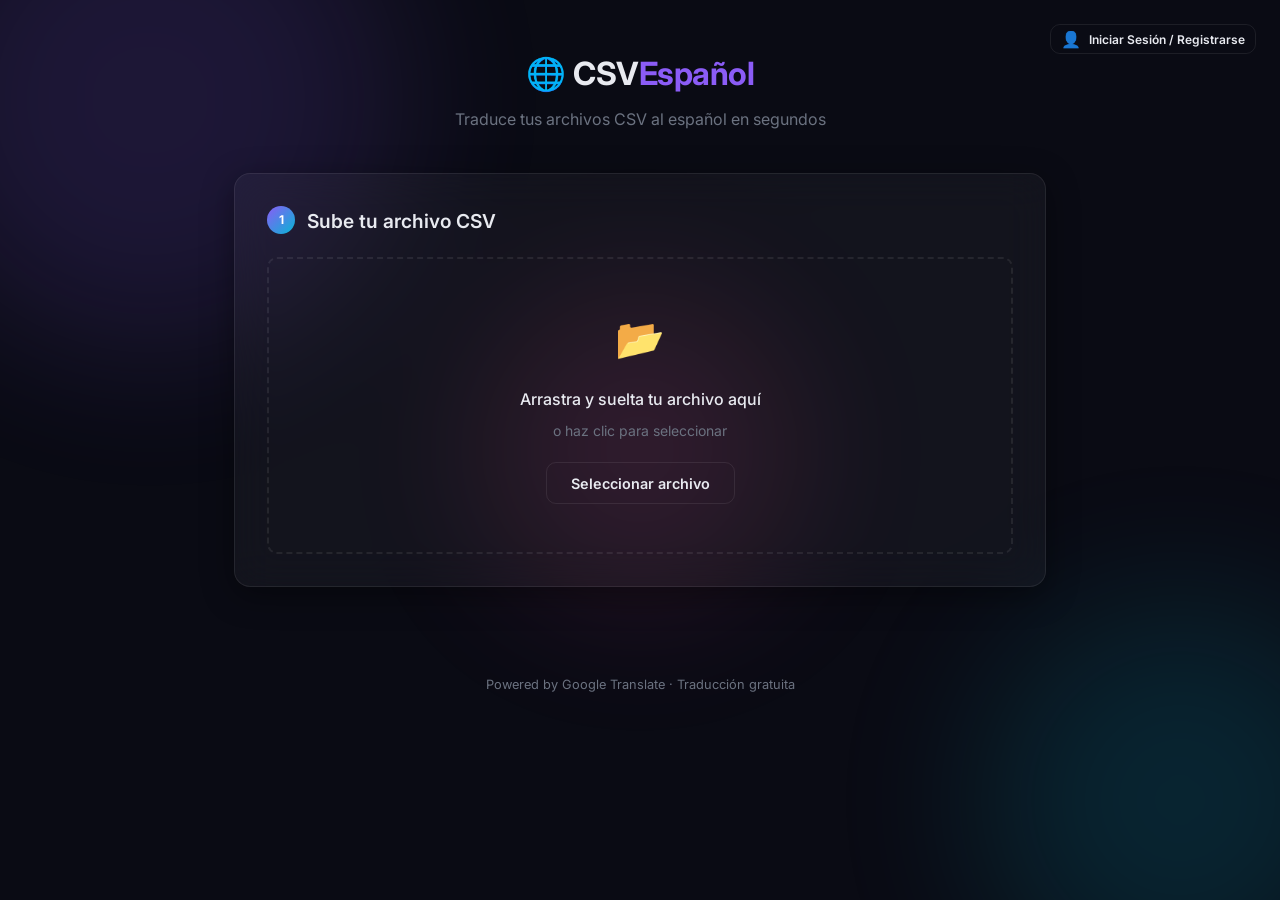
==== index.html @ f44df550 "feat: integrate Claude 3.5 Sonnet as premium translation engine" ====
<!DOCTYPE html>
<html lang="es">

<head>
  <meta charset="UTF-8" />
  <meta name="viewport" content="width=device-width, initial-scale=1.0" />
  <title>CSV Traductor al Español</title>
  <meta name="description"
    content="Traduce archivos CSV al español de forma rápida y sencilla. Sube tu archivo, selecciona las columnas y descarga el resultado." />
  <link rel="preconnect" href="https://fonts.googleapis.com" />
  <link rel="preconnect" href="https://fonts.gstatic.com" crossorigin />
  <link href="https://fonts.googleapis.com/css2?family=Inter:wght@300;400;500;600;700&display=swap" rel="stylesheet" />
  <!-- Cache-busting: always load the latest CSS -->
  <script>
    (function () {
      var v = Date.now();
      var l = document.createElement('link');
      l.rel = 'stylesheet'; l.href = 'style.css?v=' + v;
      document.head.appendChild(l);
    })();
  </script>
</head>

<body>
  <div class="bg-orbs">
    <div class="orb orb-1"></div>
    <div class="orb orb-2"></div>
    <div class="orb orb-3"></div>
  </div>

  <header class="header">
    <div class="logo">
      <span class="logo-icon">🌐</span>
      <span class="logo-text">CSV<span class="accent">Español</span></span>
    </div>
    <div class="user-menu" id="userMenu">
      <button class="btn btn-outline btn-sm" id="loginBtn">
        <span class="btn-icon-left">👤</span> Iniciar Sesión / Registrarse
      </button>
      <div class="user-profile hidden" id="userProfile">
        <span class="plan-badge" id="userPlanBadge">Gratis</span>
        <button class="user-email-btn" id="miCuentaBtn">
          <span id="userEmailDisplay"></span>
          <span class="chevron-down">▼</span>
        </button>
        <button class="btn-icon" id="logoutBtn" title="Cerrar Sesión">🚪</button>
      </div>
    </div>
    <p class="tagline">Traduce tus archivos CSV al español en segundos</p>
  </header>

  <main class="main">

    <!-- STEP 1: Upload -->
    <section class="card" id="step-upload">
      <div class="step-badge">1</div>
      <h2>Sube tu archivo CSV</h2>
      <div class="drop-zone" id="dropZone">
        <div class="drop-icon">📂</div>
        <p class="drop-title">Arrastra y suelta tu archivo aquí</p>
        <p class="drop-sub">o haz clic para seleccionar</p>
        <input type="file" id="fileInput" accept=".csv" hidden />
        <button class="btn btn-outline" id="browseBtn">Seleccionar archivo</button>
      </div>
      <div class="file-info hidden" id="fileInfo">
        <span class="file-icon">📄</span>
        <span id="fileName"></span>
        <span id="fileSize" class="muted"></span>
        <button class="btn-icon" id="removeFile" title="Eliminar archivo">✕</button>
      </div>
    </section>

    <!-- STEP 2: Configure -->
    <section class="card hidden" id="step-configure">
      <div class="step-badge">2</div>
      <h2>Configura la traducción</h2>

      <!-- Stats Display -->
      <div class="stats-container" id="statsContainer">
        <div class="stat-card">
          <span class="stat-icon">📦</span>
          <div class="stat-info">
            <span class="stat-value" id="countProducts">-</span>
            <span class="stat-label">Productos únicos</span>
          </div>
        </div>
        <div class="stat-card">
          <span class="stat-icon">📑</span>
          <div class="stat-info">
            <span class="stat-value" id="countVariants">-</span>
            <span class="stat-label">Variantes totales</span>
          </div>
        </div>
      </div>

      <div class="config-row">
        <label class="config-label">Idioma de origen</label>
        <select id="sourceLang" class="select">
          <option value="auto" selected>Detectar automáticamente ✨</option>
          <option value="en">Inglés</option>
          <option value="de">Alemán</option>
          <option value="nl">Neerlandés</option>
          <option value="fr">Francés</option>
          <option value="it">Italiano</option>
          <option value="pt">Portugués</option>
          <option value="zh">Chino</option>
          <option value="tr">Turco</option>
          <option value="ru">Ruso</option>
          <option value="ja">Japonés</option>
        </select>
      </div>

      <div class="config-row">
        <label class="config-label">🚀 Motor de Traducción</label>
        <select id="translationEngine" class="select">
          <option value="google" selected>Google Translate (Básico / Gratis)</option>
          <option value="claude">Claude 3.5 Sonnet (Premium / Alta Calidad)</option>
        </select>
        <p class="config-hint" id="engineHint">Google es rápido pero Claude es mucho mejor con el código HTML y el
          sentido de las descripciones.</p>
      </div>

      <div id="claudeConfig" class="config-row hidden"
        style="background: rgba(161, 126, 255, 0.05); padding: 15px; border-radius: 12px; border: 1px dashed rgba(161, 126, 255, 0.3);">
        <label class="config-label">🔑 Anthropic API Key</label>
        <p class="config-hint" style="margin-bottom: 8px;">Necesaria para usar el motor Claude. Se guarda solo en tu
          navegador.</p>
        <input type="password" id="claudeKey" class="select" placeholder="sk-ant-api03-..."
          style="width:100%;padding:10px;border-radius:8px;border:1px solid rgba(255,255,255,0.15);background:rgba(255,255,255,0.05);color:#fff;font-size:0.95rem;" />
        <p class="config-hint" style="margin-top: 8px;">¿No tienes una? <a href="https://console.anthropic.com/"
            target="_blank" style="color: #a17eff;">Consíguela aquí</a></p>
      </div>

      <div class="config-row">
        <label class="config-label">🏷️ Nombre del Vendedor (Shopify Vendor)</label>
        <p class="config-hint">Este nombre se aplicará a la columna "Vendor" en el archivo exportado</p>
        <input type="text" id="brandName" class="select" placeholder="Ej: Rovelli Maison" value="Rovelli Maison"
          style="width:100%;padding:10px;border-radius:8px;border:1px solid rgba(255,255,255,0.15);background:rgba(255,255,255,0.05);color:#fff;font-size:0.95rem;" />
      </div>

      <div class="config-row">
        <div class="config-label-row">
          <label class="config-label">Columnas a traducir</label>
          <span class="selection-counter" id="selectedCount">0 seleccionadas</span>
        </div>
        <p class="config-hint">Selecciona las columnas que contienen texto a traducir</p>
        <div class="columns-grid" id="columnsGrid"></div>
        <div class="columns-actions">
          <button class="btn-text" id="selectAll">Seleccionar todas</button>
          <button class="btn-text" id="deselectAll">Deseleccionar todas</button>
        </div>
      </div>

      <!-- Auth Restriction Warning -->
      <div id="authWarning" class="auth-warning hidden">
        <span class="warning-icon">⚠️</span>
        <div class="warning-text">
          <strong id="authWarningTitle">Límite de 10 productos superado</strong>
          <p id="authWarningText">Para traducir archivos de este tamaño necesitas estar registrado. <a href="#"
              id="authWarningLink">Inicia sesión aquí</a>.</p>
        </div>
      </div>



      <button class="btn btn-primary" id="translateBtn">
        <span class="btn-icon-left">✨</span> Traducir al Español
      </button>
    </section>

    <!-- STEP 3: Progress -->
    <section class="card hidden" id="step-progress">
      <div class="step-badge">3</div>
      <h2>Traduciendo...</h2>
      <div class="progress-info">
        <span id="progressText">Preparando traducción...</span>
        <span id="progressPercent">0%</span>
      </div>
      <div class="progress-bar-track">
        <div class="progress-bar-fill" id="progressFill"></div>
      </div>
      <p class="muted center" id="progressDetail">Esto puede tardar unos minutos dependiendo del tamaño del archivo.</p>

      <!-- Real-time Verification Panel -->
      <div id="verificationPanel" class="hidden"
        style="margin-top:1.2rem;padding:1rem 1.5rem;border-radius:12px;background:rgba(255,255,255,0.04);border:1px solid rgba(255,255,255,0.08);">
        <p style="margin:0 0 0.6rem;font-weight:600;font-size:0.95rem;color:#c4b5fd;">🔍 Verificación en tiempo real</p>
        <div style="display:flex;gap:1.5rem;flex-wrap:wrap;">
          <div style="display:flex;align-items:center;gap:0.4rem;">
            <span style="color:#4ade80;font-size:1.1rem;">✅</span>
            <span style="font-size:0.9rem;color:#aaa;">Exitosas:</span>
            <strong id="verifySuccess" style="color:#4ade80;">0</strong>
          </div>
          <div style="display:flex;align-items:center;gap:0.4rem;">
            <span style="color:#ff4d4d;font-size:1.1rem;">⚠️</span>
            <span style="font-size:0.9rem;color:#aaa;">Fallidas:</span>
            <strong id="verifyFailed" style="color:#4ade80;">0</strong>
          </div>
        </div>
        <p id="verifyRetrying" style="margin:0.5rem 0 0;font-size:0.85rem;color:#fbbf24;"></p>
      </div>
    </section>

    <!-- STEP 4: Result -->
    <section class="card hidden" id="step-result">
      <div class="step-badge">4</div>
      <h2>¡Traducción completada! 🎉</h2>
      <div class="result-stats" id="resultStats"></div>

      <div class="result-tabs">
        <button class="tab active" data-tab="translated">Traducido</button>
        <button class="tab" data-tab="comparison">Comparación</button>
      </div>

      <div class="tab-content" id="tab-translated">
        <div class="table-wrapper">
          <table class="preview-table" id="resultTable"></table>
        </div>
      </div>
      <div class="tab-content hidden" id="tab-comparison">
        <div class="table-wrapper">
          <table class="preview-table" id="comparisonTable"></table>
        </div>
      </div>

      <div class="result-actions">
        <button class="btn btn-primary" id="downloadBtn">
          ⬇️ Descargar CSV Traducido
        </button>
        <button class="btn btn-outline" id="startOverBtn">
          🔄 Traducir otro archivo
        </button>
      </div>
    </section>

  </main>

  <!-- MODALS -->
  <div class="modal-overlay hidden" id="authModal">
    <div class="card auth-card">
      <button class="btn-icon close-modal" id="closeAuthModal">✕</button>
      <div class="auth-tabs">
        <button class="auth-tab active" data-tab="login">Iniciar Sesión</button>
        <button class="auth-tab" data-tab="register">Registrarse</button>
      </div>

      <form id="authForm" class="auth-form">
        <div class="form-group">
          <label>Correo Electrónico</label>
          <input type="email" id="authEmail" class="input-field" placeholder="ejemplo@correo.com" required>
        </div>
        <div class="form-group">
          <label>Contraseña</label>
          <input type="password" id="authPassword" class="input-field" placeholder="••••••••" required>
        </div>
        <button type="submit" class="btn btn-primary btn-full" id="authSubmitBtn">Continuar</button>
        <p id="authError" class="error-text hidden"></p>
      </form>
    </div>
  </div>

  <!-- Pricing Modal -->
  <div class="modal-overlay hidden" id="pricingModal">
    <div class="card pricing-card-lg">
      <button class="btn-icon close-modal" id="closePricingModal">✕</button>
      <h2 class="center">Elige tu Plan</h2>
      <p class="muted center mb-2">Traduce archivos ilimitados y mejora tus ventas</p>

      <div class="pricing-grid">
        <!-- Free -->
        <div class="pricing-tier">
          <h3>Gratis</h3>
          <div class="price">$0 <span>/ siempre</span></div>
          <ul class="features">
            <li>✅ Hasta 10 productos</li>
            <li>✅ Etiquetas inteligentes</li>
            <li>✅ Soporte comunitario</li>
          </ul>
          <button class="btn btn-outline btn-full" disabled>Plan Actual</button>
        </div>

        <!-- Pro -->
        <div class="pricing-tier popular">
          <div class="badge-popular">RECOMENDADO</div>
          <h3>Plan Pro</h3>
          <div class="price">$29,99 <span>/ mes</span></div>
          <ul class="features">
            <li>✅ **Hasta 1.000 productos/mes**</li>
            <li>✅ AI Paráfrasis Avanzada</li>
            <li>✅ Soporte Prioritario</li>
          </ul>
          <button class="btn btn-primary btn-full upgrade-btn" data-plan="pro">Subir a Pro</button>
        </div>

        <!-- Business -->
        <div class="pricing-tier">
          <h3>Business</h3>
          <div class="price">$99,99 <span>/ mes</span></div>
          <ul class="features">
            <li>✅ **Hasta 6.000 productos/mes**</li>
            <li>✅ Branding Personalizado</li>
            <li>✅ Soporte 24/7 VIP</li>
          </ul>
          <button class="btn btn-outline btn-full upgrade-btn" data-plan="business">Subir a Business</button>
        </div>
      </div>
    </div>
  </div>

  <!-- Credit Card Payment Modal -->
  <div class="modal-overlay hidden" id="paymentModal">
    <div class="card payment-card">
      <button class="btn-icon close-modal" id="closePaymentModal">✕</button>
      <div class="payment-header">
        <div class="payment-logo">STRP</div>
        <h3>Detalles de Pago</h3>
      </div>

      <form class="payment-form" id="paymentForm">
        <div class="form-group">
          <label>Titular de la tarjeta</label>
          <input type="text" id="cardName" class="select" placeholder="Nombre completo" required>
        </div>

        <div class="form-group">
          <label>Número de tarjeta</label>
          <div class="card-input-wrapper">
            <input type="text" id="cardNumber" class="select" placeholder="0000 0000 0000 0000" maxlength="19" required>
            <span class="card-type-icon">💳</span>
          </div>
        </div>

        <div class="form-row-2">
          <div class="form-group">
            <label>Expiración</label>
            <input type="text" id="cardExpiry" class="select" placeholder="MM/YY" maxlength="5" required>
          </div>
          <div class="form-group">
            <label>CVC</label>
            <input type="text" id="cardCvc" class="select" placeholder="123" maxlength="3" required>
          </div>
        </div>

        <div id="paymentError" class="error-text hidden"></div>

        <button type="submit" class="btn btn-primary btn-full" id="confirmPaymentBtn">
          <span id="paymentBtnText">Pagar Ahora</span>
          <div id="paymentSpinner" class="spinner hidden"></div>
        </button>

        <p class="muted center xsmall mt-1">🔒 Transacción segura y encriptada</p>
      </form>
    </div>
  </div>

  <!-- Customer Dashboard -->
  <div class="modal-overlay hidden" id="dashboardModal">
    <div class="card dashboard-card">
      <button class="btn-icon close-modal" id="closeDashboardModal">✕</button>

      <div class="dashboard-layout">
        <aside class="dashboard-sidebar">
          <div class="sidebar-user">
            <div class="user-avatar" id="userAvatar"></div>
            <div class="user-info">
              <strong id="dashEmail">user@example.com</strong>
              <span id="dashPlan" class="badge-sub">Plan Pro</span>
            </div>
          </div>
          <nav class="sidebar-nav">
            <button class="nav-item active" data-view="stats">📊 Resumen de Uso</button>
            <button class="nav-item" data-view="billing">💳 Facturación</button>
            <button class="nav-item" data-view="settings">⚙️ Configuración</button>
            <button class="nav-item hidden" id="navAdmin" data-view="admin">🛡️ Panel Admin</button>
          </nav>
        </aside>

        <main class="dashboard-main">
          <!-- View: Stats -->
          <div id="dashView-stats" class="dash-view">
            <h2>Resumen de Uso</h2>
            <p class="muted">Aquí puedes ver tu consumo de productos traducidos este mes.</p>

            <div class="usage-meter mt-2">
              <div class="meter-info">
                <span>Productos Traducidos</span>
                <span id="usageCount">0 / 1.000</span>
              </div>
              <div class="meter-bar">
                <div class="meter-fill" id="usageBarFill" style="width: 0%"></div>
              </div>
            </div>

            <div class="stats-grid mt-2">
              <div class="dash-stat-card">
                <span class="stat-label">Archivos procesados</span>
                <strong id="dashFilesCount">0</strong>
              </div>
              <div class="dash-stat-card">
                <span class="stat-label">Días restantes</span>
                <strong id="dashDaysLeft">24</strong>
              </div>
            </div>

            <div class="dash-actions mt-2" id="dashUpgradeContainer">
              <button class="btn btn-primary btn-full"
                onclick="pricingModal.classList.remove('hidden'); dashboardModal.classList.add('hidden');">✨ Mejorar
                Plan</button>
            </div>
          </div>

          <!-- View: Billing -->
          <div id="dashView-billing" class="dash-view hidden">
            <h2>Facturación</h2>
            <div class="billing-current mt-2">
              <div class="billing-card">
                <div class="billing-info">
                  <span>Próximo cobro</span>
                  <strong id="nextBillDate">15 Abr, 2026</strong>
                </div>
                <div class="billing-info">
                  <span>Monto</span>
                  <strong id="nextBillAmount">$29,99</strong>
                </div>
                <div class="billing-actions mt-1">
                  <button class="btn btn-primary" id="dashUpgradeBtn">Mejorar Plan</button>
                  <button class="btn-text danger" id="cancelSubBtn">Cancelar Suscripción</button>
                </div>
              </div>
            </div>

            <h3 class="mt-2">Historial de Transacciones</h3>
            <div class="history-table-wrapper mt-1">
              <table class="history-table" id="billingHistory">
                <thead>
                  <tr>
                    <th>Fecha</th>
                    <th>Concepto</th>
                    <th>Estado</th>
                    <th>Monto</th>
                  </tr>
                </thead>
                <tbody>
                  <!-- Injected via JS -->
                </tbody>
              </table>
            </div>

          </div>
      </div>

      <!-- View: Settings -->
      <div id="dashView-settings" class="dash-view hidden">
        <h2>Configuración</h2>
        <div class="form-group mt-2">
          <label>Notificaciones</label>
          <div class="toggle-group">
            <input type="checkbox" id="notifyEmails" checked>
            <span>Recibir informes semanales por email</span>
          </div>
        </div>
        <button class="btn btn-outline" id="changePassBtn">Cambiar Contraseña</button>
      </div>

      <!-- View: Admin -->
      <div id="dashView-admin" class="dash-view hidden">
        <div class="admin-header">
          <h2>Panel de Administración</h2>
          <div class="admin-stats-row">
            <div class="admin-stat-card">
              <span class="stat-label">Ingresos (MRR)</span>
              <strong id="adminMRR">$0</strong>
            </div>
            <div class="admin-stat-card">
              <span class="stat-label">Usuarios Pro/Biz</span>
              <strong id="adminUserRatios">0 / 0</strong>
            </div>
          </div>
        </div>

        <h3 class="mt-2">Alertas de Abuso</h3>
        <div id="abuseAlerts" class="abuse-grid mt-1">
          <!-- Injected via JS -->
        </div>

        <h3 class="mt-2">Gestión de Usuarios</h3>
        <div class="history-table-wrapper mt-1">
          <table class="history-table" id="adminUserTable">
            <thead>
              <tr>
                <th>Usuario</th>
                <th>Rol</th>
                <th>Registro</th>
                <th>Estado</th>
                <th>Acciones</th>
              </tr>
            </thead>
            <tbody>
              <!-- Injected via JS -->
            </tbody>
          </table>
        </div>

        <h3 class="mt-2">Pagos Fallidos Recientes</h3>
        <div class="history-table-wrapper mt-1">
          <table class="history-table" id="adminFailedPayments">
            <thead>
              <tr>
                <th>Fecha</th>
                <th>Usuario</th>
                <th>Error</th>
              </tr>
            </thead>
            <tbody>
              <!-- Injected via JS -->
            </tbody>
          </table>
        </div>

        <div class="admin-section-grid mt-2">
          <div class="admin-section">
            <h3>Logs de Sistema (Errores 500)</h3>
            <div class="logs-filter mt-1">
              <select id="logFilter">
                <option value="1h">Última hora</option>
                <option value="24h">Últimas 24h</option>
                <option value="all">Todo</option>
              </select>
            </div>
            <div class="history-table-wrapper mt-1">
              <table class="history-table" id="adminLogsTable">
                <thead>
                  <tr>
                    <th>Hora</th>
                    <th>URL</th>
                    <th>Error</th>
                    <th>User ID</th>
                  </tr>
                </thead>
                <tbody>
                  <!-- Injected via JS -->
                </tbody>
              </table>
            </div>
          </div>

          <div class="admin-section">
            <h3>Gestor de FAQ</h3>
            <button class="btn btn-sm btn-outline mb-1" id="addFaqBtn">+ Añadir Pregunta</button>
            <div id="faqManagerList" class="faq-manager-list">
              <!-- Injected via JS -->
            </div>
          </div>
        </div>
      </div>
      </main>
    </div>
  </div>
  </div>

  <footer class="footer">
    <p>Powered by Google Translate · Traducción gratuita</p>
  </footer>

  <!-- Copy Modal -->
  <div class="modal-overlay hidden" id="copyModal">
    <div class="modal-box">
      <div class="modal-header">
        <h3>📥 Tu CSV traducido</h3>
        <button class="btn-icon" id="closeCopyModal">✕</button>
      </div>
      <p class="modal-hint">Si la descarga automática no funcionó, copia el contenido de abajo y pégalo en un archivo
        <strong>.csv</strong> nuevo.
      </p>
      <textarea id="csvTextarea" class="csv-textarea" readonly spellcheck="false"></textarea>
      <div class="modal-actions">
        <button class="btn btn-primary" id="copyClipboardBtn">📋 Copiar al portapapeles</button>
        <button class="btn btn-outline" id="closeCopyModal2"
          onclick="document.getElementById('copyModal').classList.add('hidden')">Cerrar</button>
      </div>
    </div>
  </div>


  <!-- Cache-busting: always load the latest JS -->
  <script>
    (function () {
      var s = document.createElement('script');
      s.src = 'app.js?v=' + Date.now();
      document.body.appendChild(s);
    })();
  </script>
  <!-- FAQ Editor Modal -->
  <div class="modal-overlay hidden" id="faqModal">
    <div class="modal-box">
      <div class="modal-header">
        <h3 id="faqModalTitle">Editar Pregunta</h3>
        <button id="closeFaqModal" class="btn-icon">&times;</button>
      </div>
      <div class="modal-body mt-2">
        <div class="form-group">
          <label>Pregunta</label>
          <input type="text" id="faqQuestionInput" class="form-input" placeholder="¿Cómo funciona...?">
        </div>
        <div class="form-group mt-1">
          <label>Respuesta</label>
          <textarea id="faqAnswerInput" class="form-input" rows="4" placeholder="La respuesta es..."></textarea>
        </div>
        <button class="btn btn-primary btn-full mt-2" id="saveFaqBtn">Guardar cambios</button>
      </div>
    </div>
  </div>

</body>

</html>
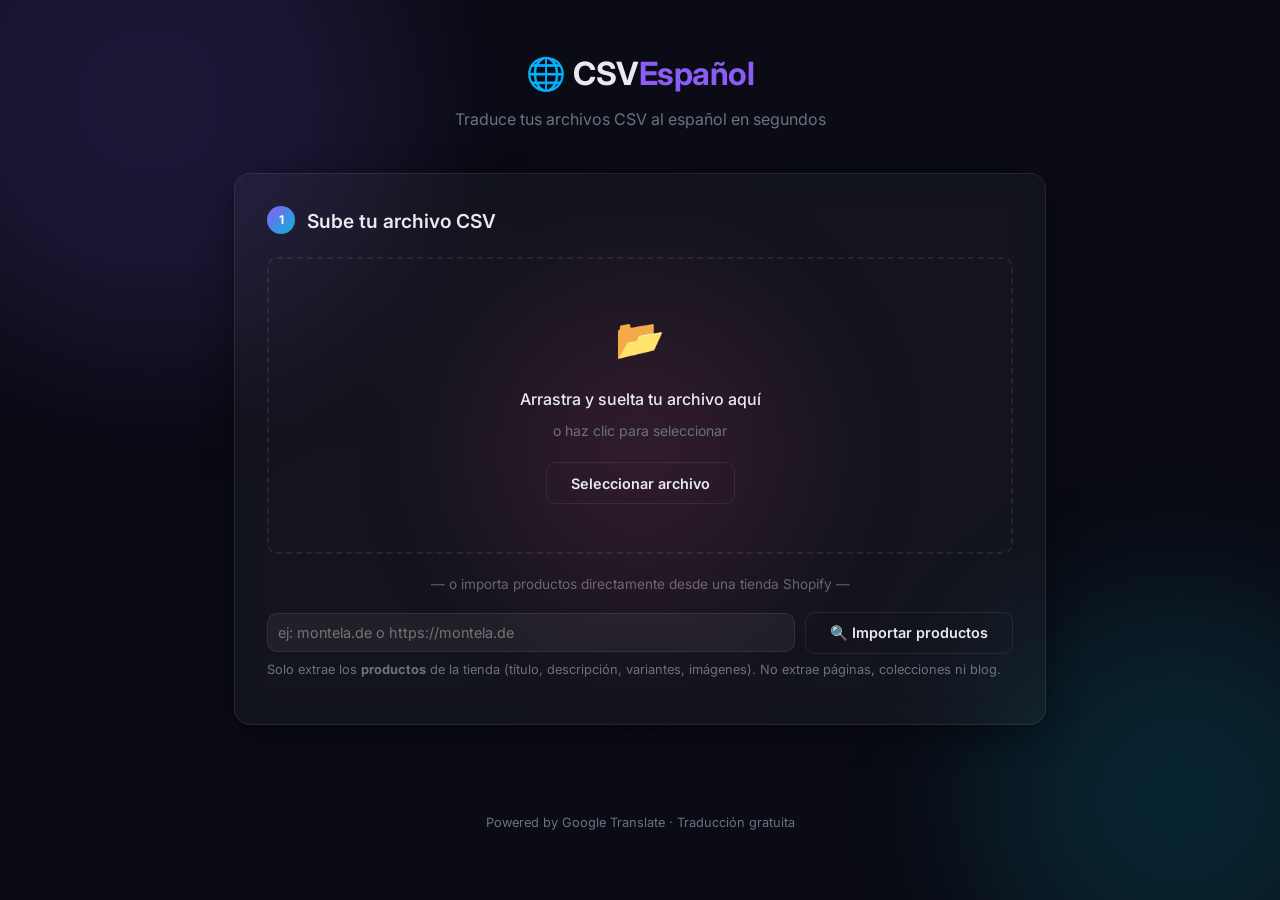
==== commit c9b9f13b: "Agregar scraper de tiendas Shopify con selección de productos - Nuevo api/scraper.py: extrae SOLO pr" ====
--- a/index.html
+++ b/index.html
@@ -33,19 +33,6 @@
       <span class="logo-icon">🌐</span>
       <span class="logo-text">CSV<span class="accent">Español</span></span>
     </div>
-    <div class="user-menu" id="userMenu">
-      <button class="btn btn-outline btn-sm" id="loginBtn">
-        <span class="btn-icon-left">👤</span> Iniciar Sesión / Registrarse
-      </button>
-      <div class="user-profile hidden" id="userProfile">
-        <span class="plan-badge" id="userPlanBadge">Gratis</span>
-        <button class="user-email-btn" id="miCuentaBtn">
-          <span id="userEmailDisplay"></span>
-          <span class="chevron-down">▼</span>
-        </button>
-        <button class="btn-icon" id="logoutBtn" title="Cerrar Sesión">🚪</button>
-      </div>
-    </div>
     <p class="tagline">Traduce tus archivos CSV al español en segundos</p>
   </header>
 
@@ -68,11 +55,39 @@
         <span id="fileSize" class="muted"></span>
         <button class="btn-icon" id="removeFile" title="Eliminar archivo">✕</button>
       </div>
-    </section>
-
-    <!-- STEP 2: Configure -->
+
+      <!-- Importar desde URL de tienda Shopify -->
+      <div class="import-url-section">
+        <div class="import-divider">— o importa productos directamente desde una tienda Shopify —</div>
+        <div class="import-url-row">
+          <input type="text" id="shopifyImportUrl" class="select"
+            placeholder="ej: montela.de o https://montela.de" style="flex:1;padding:10px;" />
+          <button class="btn btn-outline" id="importFromUrlBtn">🔍 Importar productos</button>
+        </div>
+        <p class="config-hint" style="margin-top:6px;">Solo extrae los <strong>productos</strong> de la tienda (título, descripción, variantes, imágenes). No extrae páginas, colecciones ni blog.</p>
+        <p id="importStatus" class="config-hint hidden" style="margin-top:6px;"></p>
+      </div>
+    </section>
+
+    <!-- STEP 2: Seleccionar productos -->
+    <section class="card hidden" id="step-select">
+      <div class="step-badge">2</div>
+      <h2>Selecciona los productos a traducir</h2>
+      <div class="select-actions">
+        <span id="selectProductCount" style="color:rgba(255,255,255,0.6);font-size:0.9rem;">0 seleccionados</span>
+        <button class="btn-text" id="selectAllProducts">Seleccionar todos</button>
+        <button class="btn-text" id="deselectAllProducts">Deseleccionar todos</button>
+        <button class="btn-text" id="backToUpload" style="margin-left:auto;">← Volver</button>
+      </div>
+      <div class="products-grid" id="productsGrid"></div>
+      <button class="btn btn-primary" id="continueWithSelected" disabled style="margin-top:16px;">
+        ✨ Traducir seleccionados
+      </button>
+    </section>
+
+    <!-- STEP 3 (was 2): Configure -->
     <section class="card hidden" id="step-configure">
-      <div class="step-badge">2</div>
+      <div class="step-badge">3</div>
       <h2>Configura la traducción</h2>
 
       <!-- Stats Display -->
@@ -110,26 +125,6 @@
         </select>
       </div>
 
-      <div class="config-row">
-        <label class="config-label">🚀 Motor de Traducción</label>
-        <select id="translationEngine" class="select">
-          <option value="google" selected>Google Translate (Básico / Gratis)</option>
-          <option value="claude">Claude 3.5 Sonnet (Premium / Alta Calidad)</option>
-        </select>
-        <p class="config-hint" id="engineHint">Google es rápido pero Claude es mucho mejor con el código HTML y el
-          sentido de las descripciones.</p>
-      </div>
-
-      <div id="claudeConfig" class="config-row hidden"
-        style="background: rgba(161, 126, 255, 0.05); padding: 15px; border-radius: 12px; border: 1px dashed rgba(161, 126, 255, 0.3);">
-        <label class="config-label">🔑 Anthropic API Key</label>
-        <p class="config-hint" style="margin-bottom: 8px;">Necesaria para usar el motor Claude. Se guarda solo en tu
-          navegador.</p>
-        <input type="password" id="claudeKey" class="select" placeholder="sk-ant-api03-..."
-          style="width:100%;padding:10px;border-radius:8px;border:1px solid rgba(255,255,255,0.15);background:rgba(255,255,255,0.05);color:#fff;font-size:0.95rem;" />
-        <p class="config-hint" style="margin-top: 8px;">¿No tienes una? <a href="https://console.anthropic.com/"
-            target="_blank" style="color: #a17eff;">Consíguela aquí</a></p>
-      </div>
 
       <div class="config-row">
         <label class="config-label">🏷️ Nombre del Vendedor (Shopify Vendor)</label>
@@ -151,15 +146,6 @@
         </div>
       </div>
 
-      <!-- Auth Restriction Warning -->
-      <div id="authWarning" class="auth-warning hidden">
-        <span class="warning-icon">⚠️</span>
-        <div class="warning-text">
-          <strong id="authWarningTitle">Límite de 10 productos superado</strong>
-          <p id="authWarningText">Para traducir archivos de este tamaño necesitas estar registrado. <a href="#"
-              id="authWarningLink">Inicia sesión aquí</a>.</p>
-        </div>
-      </div>
 
 
 
@@ -236,327 +222,7 @@
   </main>
 
   <!-- MODALS -->
-  <div class="modal-overlay hidden" id="authModal">
-    <div class="card auth-card">
-      <button class="btn-icon close-modal" id="closeAuthModal">✕</button>
-      <div class="auth-tabs">
-        <button class="auth-tab active" data-tab="login">Iniciar Sesión</button>
-        <button class="auth-tab" data-tab="register">Registrarse</button>
-      </div>
-
-      <form id="authForm" class="auth-form">
-        <div class="form-group">
-          <label>Correo Electrónico</label>
-          <input type="email" id="authEmail" class="input-field" placeholder="ejemplo@correo.com" required>
-        </div>
-        <div class="form-group">
-          <label>Contraseña</label>
-          <input type="password" id="authPassword" class="input-field" placeholder="••••••••" required>
-        </div>
-        <button type="submit" class="btn btn-primary btn-full" id="authSubmitBtn">Continuar</button>
-        <p id="authError" class="error-text hidden"></p>
-      </form>
-    </div>
-  </div>
-
-  <!-- Pricing Modal -->
-  <div class="modal-overlay hidden" id="pricingModal">
-    <div class="card pricing-card-lg">
-      <button class="btn-icon close-modal" id="closePricingModal">✕</button>
-      <h2 class="center">Elige tu Plan</h2>
-      <p class="muted center mb-2">Traduce archivos ilimitados y mejora tus ventas</p>
-
-      <div class="pricing-grid">
-        <!-- Free -->
-        <div class="pricing-tier">
-          <h3>Gratis</h3>
-          <div class="price">$0 <span>/ siempre</span></div>
-          <ul class="features">
-            <li>✅ Hasta 10 productos</li>
-            <li>✅ Etiquetas inteligentes</li>
-            <li>✅ Soporte comunitario</li>
-          </ul>
-          <button class="btn btn-outline btn-full" disabled>Plan Actual</button>
-        </div>
-
-        <!-- Pro -->
-        <div class="pricing-tier popular">
-          <div class="badge-popular">RECOMENDADO</div>
-          <h3>Plan Pro</h3>
-          <div class="price">$29,99 <span>/ mes</span></div>
-          <ul class="features">
-            <li>✅ **Hasta 1.000 productos/mes**</li>
-            <li>✅ AI Paráfrasis Avanzada</li>
-            <li>✅ Soporte Prioritario</li>
-          </ul>
-          <button class="btn btn-primary btn-full upgrade-btn" data-plan="pro">Subir a Pro</button>
-        </div>
-
-        <!-- Business -->
-        <div class="pricing-tier">
-          <h3>Business</h3>
-          <div class="price">$99,99 <span>/ mes</span></div>
-          <ul class="features">
-            <li>✅ **Hasta 6.000 productos/mes**</li>
-            <li>✅ Branding Personalizado</li>
-            <li>✅ Soporte 24/7 VIP</li>
-          </ul>
-          <button class="btn btn-outline btn-full upgrade-btn" data-plan="business">Subir a Business</button>
-        </div>
-      </div>
-    </div>
-  </div>
-
-  <!-- Credit Card Payment Modal -->
-  <div class="modal-overlay hidden" id="paymentModal">
-    <div class="card payment-card">
-      <button class="btn-icon close-modal" id="closePaymentModal">✕</button>
-      <div class="payment-header">
-        <div class="payment-logo">STRP</div>
-        <h3>Detalles de Pago</h3>
-      </div>
-
-      <form class="payment-form" id="paymentForm">
-        <div class="form-group">
-          <label>Titular de la tarjeta</label>
-          <input type="text" id="cardName" class="select" placeholder="Nombre completo" required>
-        </div>
-
-        <div class="form-group">
-          <label>Número de tarjeta</label>
-          <div class="card-input-wrapper">
-            <input type="text" id="cardNumber" class="select" placeholder="0000 0000 0000 0000" maxlength="19" required>
-            <span class="card-type-icon">💳</span>
-          </div>
-        </div>
-
-        <div class="form-row-2">
-          <div class="form-group">
-            <label>Expiración</label>
-            <input type="text" id="cardExpiry" class="select" placeholder="MM/YY" maxlength="5" required>
-          </div>
-          <div class="form-group">
-            <label>CVC</label>
-            <input type="text" id="cardCvc" class="select" placeholder="123" maxlength="3" required>
-          </div>
-        </div>
-
-        <div id="paymentError" class="error-text hidden"></div>
-
-        <button type="submit" class="btn btn-primary btn-full" id="confirmPaymentBtn">
-          <span id="paymentBtnText">Pagar Ahora</span>
-          <div id="paymentSpinner" class="spinner hidden"></div>
-        </button>
-
-        <p class="muted center xsmall mt-1">🔒 Transacción segura y encriptada</p>
-      </form>
-    </div>
-  </div>
-
-  <!-- Customer Dashboard -->
-  <div class="modal-overlay hidden" id="dashboardModal">
-    <div class="card dashboard-card">
-      <button class="btn-icon close-modal" id="closeDashboardModal">✕</button>
-
-      <div class="dashboard-layout">
-        <aside class="dashboard-sidebar">
-          <div class="sidebar-user">
-            <div class="user-avatar" id="userAvatar"></div>
-            <div class="user-info">
-              <strong id="dashEmail">user@example.com</strong>
-              <span id="dashPlan" class="badge-sub">Plan Pro</span>
-            </div>
-          </div>
-          <nav class="sidebar-nav">
-            <button class="nav-item active" data-view="stats">📊 Resumen de Uso</button>
-            <button class="nav-item" data-view="billing">💳 Facturación</button>
-            <button class="nav-item" data-view="settings">⚙️ Configuración</button>
-            <button class="nav-item hidden" id="navAdmin" data-view="admin">🛡️ Panel Admin</button>
-          </nav>
-        </aside>
-
-        <main class="dashboard-main">
-          <!-- View: Stats -->
-          <div id="dashView-stats" class="dash-view">
-            <h2>Resumen de Uso</h2>
-            <p class="muted">Aquí puedes ver tu consumo de productos traducidos este mes.</p>
-
-            <div class="usage-meter mt-2">
-              <div class="meter-info">
-                <span>Productos Traducidos</span>
-                <span id="usageCount">0 / 1.000</span>
-              </div>
-              <div class="meter-bar">
-                <div class="meter-fill" id="usageBarFill" style="width: 0%"></div>
-              </div>
-            </div>
-
-            <div class="stats-grid mt-2">
-              <div class="dash-stat-card">
-                <span class="stat-label">Archivos procesados</span>
-                <strong id="dashFilesCount">0</strong>
-              </div>
-              <div class="dash-stat-card">
-                <span class="stat-label">Días restantes</span>
-                <strong id="dashDaysLeft">24</strong>
-              </div>
-            </div>
-
-            <div class="dash-actions mt-2" id="dashUpgradeContainer">
-              <button class="btn btn-primary btn-full"
-                onclick="pricingModal.classList.remove('hidden'); dashboardModal.classList.add('hidden');">✨ Mejorar
-                Plan</button>
-            </div>
-          </div>
-
-          <!-- View: Billing -->
-          <div id="dashView-billing" class="dash-view hidden">
-            <h2>Facturación</h2>
-            <div class="billing-current mt-2">
-              <div class="billing-card">
-                <div class="billing-info">
-                  <span>Próximo cobro</span>
-                  <strong id="nextBillDate">15 Abr, 2026</strong>
-                </div>
-                <div class="billing-info">
-                  <span>Monto</span>
-                  <strong id="nextBillAmount">$29,99</strong>
-                </div>
-                <div class="billing-actions mt-1">
-                  <button class="btn btn-primary" id="dashUpgradeBtn">Mejorar Plan</button>
-                  <button class="btn-text danger" id="cancelSubBtn">Cancelar Suscripción</button>
-                </div>
-              </div>
-            </div>
-
-            <h3 class="mt-2">Historial de Transacciones</h3>
-            <div class="history-table-wrapper mt-1">
-              <table class="history-table" id="billingHistory">
-                <thead>
-                  <tr>
-                    <th>Fecha</th>
-                    <th>Concepto</th>
-                    <th>Estado</th>
-                    <th>Monto</th>
-                  </tr>
-                </thead>
-                <tbody>
-                  <!-- Injected via JS -->
-                </tbody>
-              </table>
-            </div>
-
-          </div>
-      </div>
-
-      <!-- View: Settings -->
-      <div id="dashView-settings" class="dash-view hidden">
-        <h2>Configuración</h2>
-        <div class="form-group mt-2">
-          <label>Notificaciones</label>
-          <div class="toggle-group">
-            <input type="checkbox" id="notifyEmails" checked>
-            <span>Recibir informes semanales por email</span>
-          </div>
-        </div>
-        <button class="btn btn-outline" id="changePassBtn">Cambiar Contraseña</button>
-      </div>
-
-      <!-- View: Admin -->
-      <div id="dashView-admin" class="dash-view hidden">
-        <div class="admin-header">
-          <h2>Panel de Administración</h2>
-          <div class="admin-stats-row">
-            <div class="admin-stat-card">
-              <span class="stat-label">Ingresos (MRR)</span>
-              <strong id="adminMRR">$0</strong>
-            </div>
-            <div class="admin-stat-card">
-              <span class="stat-label">Usuarios Pro/Biz</span>
-              <strong id="adminUserRatios">0 / 0</strong>
-            </div>
-          </div>
-        </div>
-
-        <h3 class="mt-2">Alertas de Abuso</h3>
-        <div id="abuseAlerts" class="abuse-grid mt-1">
-          <!-- Injected via JS -->
-        </div>
-
-        <h3 class="mt-2">Gestión de Usuarios</h3>
-        <div class="history-table-wrapper mt-1">
-          <table class="history-table" id="adminUserTable">
-            <thead>
-              <tr>
-                <th>Usuario</th>
-                <th>Rol</th>
-                <th>Registro</th>
-                <th>Estado</th>
-                <th>Acciones</th>
-              </tr>
-            </thead>
-            <tbody>
-              <!-- Injected via JS -->
-            </tbody>
-          </table>
-        </div>
-
-        <h3 class="mt-2">Pagos Fallidos Recientes</h3>
-        <div class="history-table-wrapper mt-1">
-          <table class="history-table" id="adminFailedPayments">
-            <thead>
-              <tr>
-                <th>Fecha</th>
-                <th>Usuario</th>
-                <th>Error</th>
-              </tr>
-            </thead>
-            <tbody>
-              <!-- Injected via JS -->
-            </tbody>
-          </table>
-        </div>
-
-        <div class="admin-section-grid mt-2">
-          <div class="admin-section">
-            <h3>Logs de Sistema (Errores 500)</h3>
-            <div class="logs-filter mt-1">
-              <select id="logFilter">
-                <option value="1h">Última hora</option>
-                <option value="24h">Últimas 24h</option>
-                <option value="all">Todo</option>
-              </select>
-            </div>
-            <div class="history-table-wrapper mt-1">
-              <table class="history-table" id="adminLogsTable">
-                <thead>
-                  <tr>
-                    <th>Hora</th>
-                    <th>URL</th>
-                    <th>Error</th>
-                    <th>User ID</th>
-                  </tr>
-                </thead>
-                <tbody>
-                  <!-- Injected via JS -->
-                </tbody>
-              </table>
-            </div>
-          </div>
-
-          <div class="admin-section">
-            <h3>Gestor de FAQ</h3>
-            <button class="btn btn-sm btn-outline mb-1" id="addFaqBtn">+ Añadir Pregunta</button>
-            <div id="faqManagerList" class="faq-manager-list">
-              <!-- Injected via JS -->
-            </div>
-          </div>
-        </div>
-      </div>
-      </main>
-    </div>
-  </div>
-  </div>
+
 
   <footer class="footer">
     <p>Powered by Google Translate · Traducción gratuita</p>
@@ -590,26 +256,6 @@
       document.body.appendChild(s);
     })();
   </script>
-  <!-- FAQ Editor Modal -->
-  <div class="modal-overlay hidden" id="faqModal">
-    <div class="modal-box">
-      <div class="modal-header">
-        <h3 id="faqModalTitle">Editar Pregunta</h3>
-        <button id="closeFaqModal" class="btn-icon">&times;</button>
-      </div>
-      <div class="modal-body mt-2">
-        <div class="form-group">
-          <label>Pregunta</label>
-          <input type="text" id="faqQuestionInput" class="form-input" placeholder="¿Cómo funciona...?">
-        </div>
-        <div class="form-group mt-1">
-          <label>Respuesta</label>
-          <textarea id="faqAnswerInput" class="form-input" rows="4" placeholder="La respuesta es..."></textarea>
-        </div>
-        <button class="btn btn-primary btn-full mt-2" id="saveFaqBtn">Guardar cambios</button>
-      </div>
-    </div>
-  </div>
 
 </body>
 
